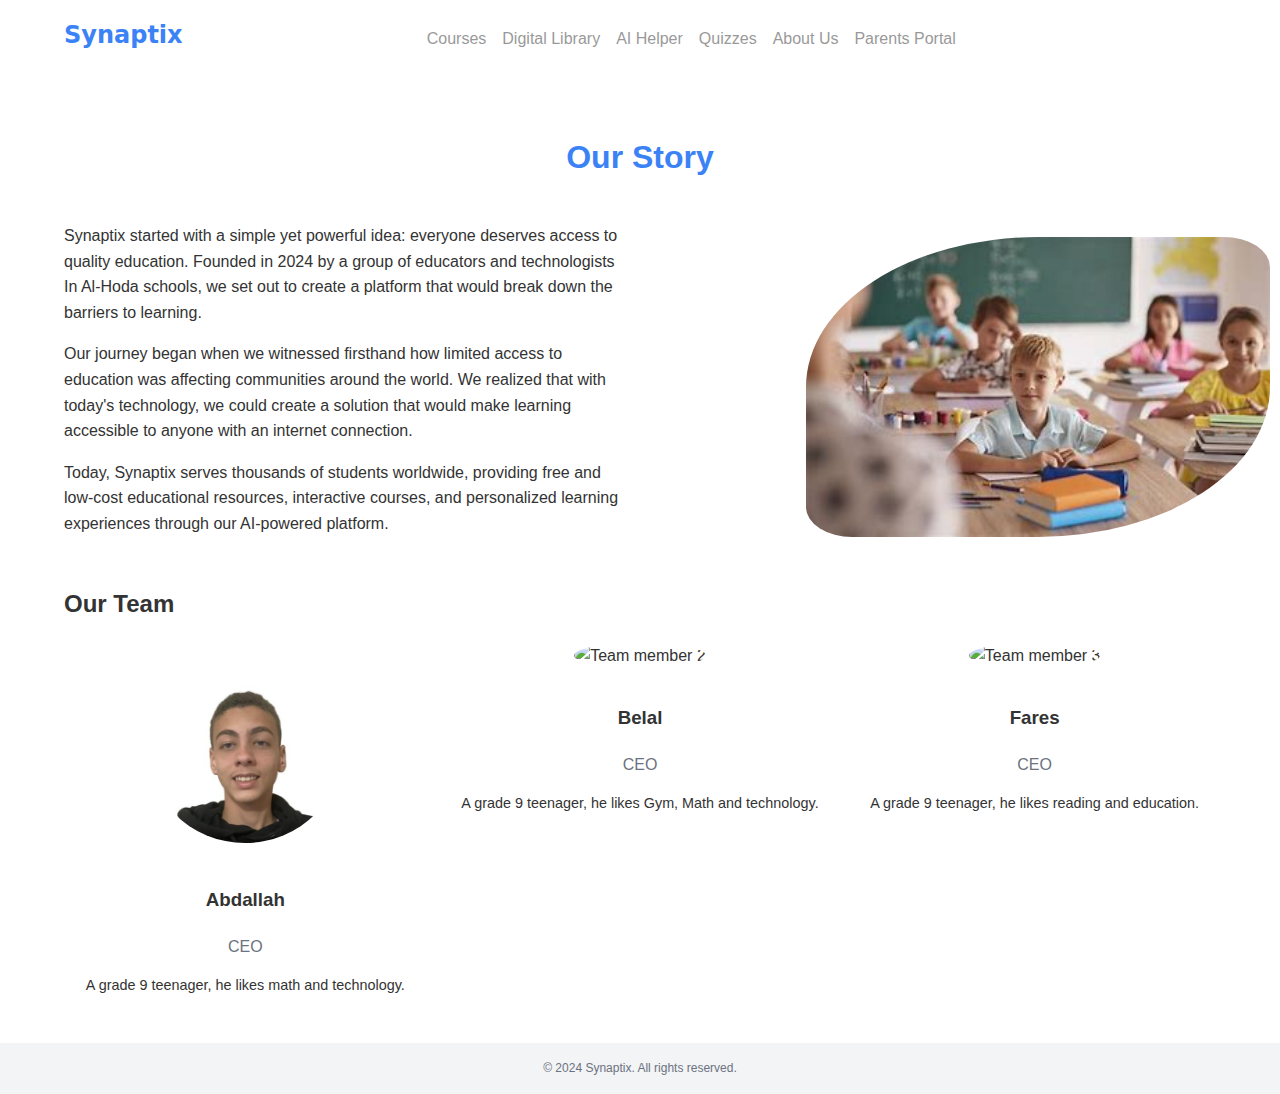
==== about.html @ d9b233f9 "Add files via upload" ====
<!DOCTYPE html>
<html lang="en">
<head>
    <meta charset="UTF-8">
    <meta name="viewport" content="width=device-width, initial-scale=1.0">
    <title>About Us - Synaptix</title>
    <link rel="stylesheet" href="styles.css">
</head>
<body>
    <header>
        <div class="container">
            <a href="index.html" class="logo">Synaptix</a>
            <nav>
                <ul>
                    <li><a href="courses.html">Courses</a></li>
                    <li><a href="library.html">Digital Library</a></li>
                    <li><a href="ai-helper.html">AI Helper</a></li>
                    <li><a href="quizzes.html">Quizzes</a></li>
                    <li><a href="about.html">About Us</a></li>
                    <li><a href="parents-portal.html">Parents Portal</a></li>
                </ul>
            </nav>
            <div class="auth-buttons">
                <span class="username-display" id="usernameDisplay"></span>
            </div>
        </div>
    </header>

    <main>
        <section class="about">
            <div class="container">
                <h1>Our Story</h1>
                <div class="about-content">
                    <div class="about-text">
                        <p>
                            Synaptix started with a simple yet powerful idea: everyone deserves access to quality education. Founded in
                            2024 by a group of educators and technologists In Al-Hoda schools, we set out to create a platform that would break down the
                            barriers to learning.
                        </p>
                        <p>
                            Our journey began when we witnessed firsthand how limited access to education was affecting communities
                            around the world. We realized that with today's technology, we could create a solution that would make
                            learning accessible to anyone with an internet connection.
                        </p>
                        <p>
                            Today, Synaptix serves thousands of students worldwide, providing free and low-cost educational resources,
                            interactive courses, and personalized learning experiences through our AI-powered platform.
                        </p>
                    </div>
                    <div class="about-image">
                        <img src="Oxford class 2.jpeg" alt="Our team">
                    </div>
                </div>

                <h2>Our Team</h2>
                <div class="team-grid">
                    <div class="team-member">
                        <img src="person 1.jpg" alt="Team member 1">
                        <h3>Abdallah</h3>
                        <p class="position">CEO</p>
                        <p class="description">A grade 9 teenager, he likes math and technology.</p>
                    </div>
                    <div class="team-member">
                        <img src="placeholder.svg?height=200&width=200" alt="Team member 2">
                        <h3>Belal</h3>
                        <p class="position">CEO</p>
                        <p class="description">A grade 9 teenager, he likes Gym, Math and technology.</p>
                    </div>
                    <div class="team-member">
                        <img src="placeholder.svg?height=200&width=200" alt="Team member 3">
                        <h3>Fares</h3>
                        <p class="position">CEO</p>
                        <p class="description">A grade 9 teenager, he likes reading and education.</p>
                    </div>
                </div>
            </div>
        </section>
    </main>

    <footer>
        <div class="container">
            <p>&copy; 2024 Synaptix. All rights reserved.</p>
        </div>
    </footer>

    <div id="authModal" class="modal">
        <div class="modal-content">
            <span class="close">&times;</span>
            <h2 id="authTitle"></h2>
            <form id="authForm">
                <label for="email">Email:</label>
                <input type="email" id="email" required>
                <label for="password">Password:</label>
                <input type="password" id="password" required>
                <button type="submit" id="authSubmit"></button>
            </form>
        </div>
    </div>

    <script src="script.js"></script>
</body>
</html>
---- styles.css ----
/* Global styles */
body {
    font-family: Arial, sans-serif;
    line-height: 1.6;
    color: #333;
    margin: 0;
    padding: 0;
}
.container {
    max-width: 1200px;
    margin: 0 auto;
    padding: 0 20px;
}

/* Header styles */
header {
    background-color: #fff;
    box-shadow: 0 2px 4px rgba(0,0,0,0.1);
    padding: 1rem 0;
}

header .container {
    display: flex;
    justify-content: space-between;
    align-items: center;
}

.logo {
    font-family:system-ui, -apple-system, BlinkMacSystemFont, 'Segoe UI', Roboto, Oxygen, Ubuntu, Cantarell, 'Open Sans', 'Helvetica Neue', sans-serif;
    font-size: 2rem;
    font-weight: bold;
    color: #3b82f6;
    text-decoration: none;
}

nav ul {
    display: flex;
    list-style-type: none;
    padding: 0;
    margin: 0;
}

nav ul li {
    margin-left: 1.5rem;
}

nav ul li a {
    text-decoration: none;
    color: #4b5563;
    transition: color 0.3s ease;
    position: relative;
}

nav ul li a::after {
    content: '';
    position: absolute;
    width: 0;
    height: 2px;
    bottom: -5px;
    left: 0;
    background-color: #3b82f6;
    transition: width 0.3s ease;
}

nav ul li a:hover::after {
    width: 100%;
}

nav ul li a:hover {
    color: #3b82f6;
}

.auth-buttons button {
    background-color: #3b82f6;
    color: #fff;
    border: none;
    padding: 0.5rem 1rem;
    border-radius: 0.25rem;
    cursor: pointer;
    transition: background-color 0.3s ease;
}

.auth-buttons button:hover {
    background-color: #2563eb;
}

/* Modal styles */
.modal {
    display: none;
    position: fixed;
    z-index: 1;
    left: 0;
    top: 0;
    width: 100%;
    height: 100%;
    background-color: rgba(0,0,0,0.4);
}

.modal-content {
    background-color: #fefefe;
    margin: 15% auto;
    padding: 20px;
    border: 1px solid #888;
    width: 80%;
    max-width: 500px;
    border-radius: 0.5rem;
}

.close {
    color: #aaa;
    float: right;
    font-size: 28px;
    font-weight: bold;
    cursor: pointer;
}

.close:hover,
.close:focus {
    color: #000;
    text-decoration: none;
    cursor: pointer;
}
/* Form styles */
form {
    display: flex;
    flex-direction: column;
}

form label {
    margin-top: 1rem;
}

form input {
    margin-top: 0.5rem;
    padding: 0.5rem;
    border: 1px solid #d1d5db;
    border-radius: 0.25rem;
}

form button {
    margin-top: 1rem;
    background-color: #3b82f6;
    color: #fff;
    border: none;
    padding: 0.5rem 1rem;
    border-radius: 0.25rem;
    cursor: pointer;
    transition: background-color 0.3s ease;
}

form button:hover {
    background-color: #2563eb;
}

/* Footer styles */
footer {
    background-color: #f3f4f6;
    padding: 2rem 0;
    text-align: center;
}

/* Responsive styles */
@media (max-width: 768px) {
    header .container {
        flex-direction: column;
        align-items: flex-start;
    }

    nav ul {
        margin-top: 1rem;
    }

    nav ul li {
        margin-left: 0;
        margin-right: 1rem;
    }

    .auth-buttons {
        margin-top: 1rem;
    }
}

/* Add these styles to the existing styles.css file */

/* Courses page styles */
.course-grid {
    display: grid;
    grid-template-columns: repeat(auto-fit, minmax(300px, 1fr));
    gap: 2rem;
}

.course-card {
    background-color: #ffffff;
    border-radius: 8px;
    padding: 1.5rem;
    box-shadow: 0 4px 6px rgba(0,0,0,0.1);
    transition: transform 0.3s ease-in-out;
}

.course-card:hover {
    transform: translateY(-5px);
}

.course-card h2 {
    color: #3b82f6;
    margin-bottom: 1rem;
}

.course-card p {
    margin-bottom: 1rem;
}

.course-link {
    display: inline-block;
    padding: 0.5rem 1rem;
    background-color: #3b82f6;
    color: #ffffff;
    text-decoration: none;
    border-radius: 4px;
    transition: background-color 0.3s ease-in-out;
}

.course-link:hover {
    background-color: #2563eb;
}

/* Library page styles */
.library-filters {
    display: flex;
    gap: 1rem;
    margin-bottom: 2rem;
}

.library-filters select {
    padding: 0.5rem;
    border-radius: 4px;
    border: 1px solid #d1d5db;
}

.book-grid {
    display: grid;
    grid-template-columns: repeat(auto-fit, minmax(250px, 1fr));
    gap: 2rem;
}

.book-card {
    background-color: #fff;
    border-radius: 8px;
    padding: 1.5rem;
    box-shadow: 0 4px 6px rgba(0,0,0,0.1);
}

.book-card button {
    margin-top: 1rem;
    padding: 0.5rem 1rem;
    background-color: #3b82f6;
    color: #fff;
    border: none;
    border-radius: 4px;
    cursor: pointer;
}

/* AI Helper page styles */
.ai-chat {
    max-width: 600px;
    margin: 0 auto;
    background-color: #fff;
    border-radius: 8px;
    box-shadow: 0 4px 6px rgba(0,0,0,0.1);
    overflow: hidden;
}

.chat-messages {
    height: 400px;
    overflow-y: auto;
    padding: 1rem;
}

.chat-message {
    margin-bottom: 1rem;
    padding: 0.5rem 1rem;
    border-radius: 8px;
}

.user-message {
    background-color: #e6f2ff;
    align-self: flex-end;
}

.ai-message {
    background-color: #f3f4f6;
}

.chat-input {
    display: flex;
    padding: 1rem;
    border-top: 1px solid #d1d5db;
}

.chat-input input {
    flex-grow: 1;
    padding: 0.5rem;
    border: 1px solid #d1d5db;
    border-radius: 4px 0 0 4px;
}

.chat-input button {
    padding: 0.5rem 1rem;
    background-color: #3b82f6;
    color: #fff;
    border: none;
    border-radius: 4px;
    cursor: pointer;
}

/* Quizzes page styles */
.quiz-params {
    display: flex;
    gap: 1rem;
    margin-bottom: 1rem;
}

.quiz-params select {
    padding: 0.5rem;
    border-radius: 4px;
    border: 1px solid #d1d5db;
}

#startQuizBtn, #submitAnswerBtn, #nextQuestionBtn {
    padding: 0.5rem 1rem;
    background-color: #3b82f6;
    color: #fff;
    border: none;
    border-radius: 4px;
    cursor: pointer;
}

#startQuizBtn:disabled {
    background-color: #9ca3af;
    cursor: not-allowed;
}

#answerOptions {
    display: grid;
    grid-template-columns: 1fr 1fr;
    gap: 1rem;
    margin-bottom: 1rem;
}

#answerOptions button {
    padding: 0.5rem;
    background-color: #f3f4f6;
    border: 1px solid #d1d5db;
    border-radius: 4px;
    cursor: pointer;
}

#answerOptions button.selected {
    background-color: #e6f2ff;
    border-color: #3b82f6;
}

#answerOptions button.correct {
    background-color: #dcfce7;
    border-color: #22c55e;
}

#answerOptions button.incorrect {
    background-color: #fee2e2;
    border-color: #ef4444;
}

#explanation {
    margin-top: 1rem;
    padding: 1rem;
    background-color: #f3f4f6;
    border-radius: 4px;
}

/* About page styles */
.about-content {
    display: flex;
    gap: 2rem;
    margin-bottom: 2rem;
}

.about-text {
    flex: 1;
}

.about-image {
    flex: 1;
}

.about-image img {
    max-width: 100%;
    
    border-radius: 50% 10% 50% 10%;
    margin-left: 150px;
    max-width: 100%;
    height: 300px;
    
    margin-top: 30px;
}

.team-grid {
    display: grid;
    grid-template-columns: repeat(auto-fit, minmax(250px, 1fr));
    gap: 2rem;
}

.team-member {
    text-align: center;
}

.team-member img {
    width: 200px;
    height: 200px;
    border-radius: 50%;
    object-fit: cover;
    margin-bottom: 1rem;
}

.team-member .position {
    color: #6b7280;
    margin-bottom: 0.5rem;
}

.team-member .description {
    font-size: 0.9rem;
}

/* Responsive styles */
@media (max-width: 768px) {
    .about-content {
        flex-direction: column;
    }

    .team-grid {
        grid-template-columns: 1fr;
    }
}

/* Add this to the existing styles.css file */

.clear-chat-btn {
    display: block;
    margin-top: 0.5rem;
    padding: 0.5rem 1rem;
    background-color: #f44336;
    color: white;
    border: none;
    border-radius: 4px;
    cursor: pointer;
    transition: background-color 0.3s ease;
}

.clear-chat-btn:hover {
    background-color: #d32f2f;
}
/* Add these styles to the existing styles.css file */

/* AI Helper page styles */
.ai-chat {
    max-width: 600px;
    margin: 0 auto;
    background-color: #fff;
    border-radius: 8px;
    box-shadow: 0 4px 6px rgba(0,0,0,0.1);
    overflow: hidden;
}

.chat-messages {
    height: 400px;
    overflow-y: auto;
    padding: 1rem;
}

.chat-message {
    margin-bottom: 1rem;
    padding: 0.5rem 1rem;
    border-radius: 8px;
    max-width: 80%;
    word-wrap: break-word;
}

.user-message {
    background-color: #e6f2ff;
    margin-left: auto;
}

.ai-message {
    background-color: #f3f4f6;
    margin-right: auto;
}




.button-container {
    display: flex;
    gap: 0.5px;
}

.button-container button {
    flex: 1;
    padding: 0.5rem 1rem;
    border: none;
    border-radius: 4px;
    cursor: pointer;
    transition: background-color 0.3s ease;
    font-weight: bold;
}

#sendButton {
    background-color: #3b82f6;
    color: #fff;
    border-radius: 4px;
}

#sendButton:hover {
    background-color: #2563eb;
}

#clearButton {
    background-color: #ef4444;
    color: #fff;
}

#clearButton:hover {
    background-color: #dc2626;
}

/* Responsive design for smaller screens */
@media (max-width: 640px) {
    .ai-chat {
        max-width: 100%;
        margin: 0 1rem;
    }

    .chat-messages {
        height: 300px;
    }

    .button-container {
        flex-direction: column;
        gap: 0.5rem;
    }

    .button-container button {
        width: 100%;
    }
}

/* Add these styles to the existing styles.css file */

.lesson-content {
    max-width: 800px;
    margin: 0 auto;
    padding: 2rem 0;
}

.presentation-container {
    margin-top: 2rem;
}

.presentation-placeholder {
    aspect-ratio: 16 / 9;
    background-color: #f3f4f6;
    display: flex;
    align-items: center;
    justify-content: center;
    font-size: 1.2rem;
    color: #6b7280;
}

.presentation-controls {
    display: flex;
    justify-content: space-between;
    margin-top: 1rem;
}

.presentation-controls button {
    padding: 0.5rem 1rem;
    background-color: #3b82f6;
    color: #ffffff;
    border: none;
    border-radius: 4px;
    cursor: pointer;
    transition: background-color 0.3s ease;
}

.presentation-controls button:hover {
    background-color: #2563eb;
}
:root {
    --primary-color: #3b82f6;
    --primary-dark: #2563eb;
    --text-color: #333333;
    --background-color: #f0f4f8;
    --card-background: #ffffff;
  }
  
  /* Global styles */
  body {
      font-family: Arial, sans-serif;
      line-height: 1.6;
      color: var(--text-color);
      margin: 0;
      padding: 0;
      background-color: var(--background-color);
  }
  
  .container {
      max-width: 1200px;
      margin: 0 auto;
      padding: 0 20px;
  }
  
  /* Header styles */
  header {
      background-color: #fff;
      box-shadow: 0 2px 4px rgba(0,0,0,0.1);
      padding: 1rem 0;
  }
  
  header .container {
      display: flex;
      justify-content: space-between;
      align-items: center;
  }
  
  .logo {
      font-size: 1.5rem;
      font-weight: bold;
      color: var(--primary-color);
      text-decoration: none;
  }
  
  nav ul {
      display: flex;
      list-style-type: none;
      padding: 0;
      margin: 0;
  }
  
  nav ul li {
      margin-left: 1.5rem;
  }
  
  nav ul li a {
      text-decoration: none;
      color: var(--text-color);
      transition: color 0.3s ease;
  }
  
  nav ul li a:hover {
      color: var(--primary-color);
  }
  
  .auth-buttons button {
      background-color: var(--primary-color);
      color: #fff;
      border: none;
      padding: 0.5rem 1rem;
      border-radius: 0.25rem;
      cursor: pointer;
      transition: background-color 0.3s ease;
  }
  
  .auth-buttons button:hover {
      background-color: var(--primary-dark);
  }
  
  /* Main content styles */
  main {
      padding: 3rem 0;
      background-color: #ffffff;
  }
  
  h1 {
      font-size: 2.5rem;
      margin-bottom: 2rem;
      color: var(--primary-color);
      text-align: center;
      font-weight: 700;
  }
  
  /* Courses page styles */
  .subject-grid {
      display: grid;
      grid-template-columns: repeat(auto-fit, minmax(300px, 1fr));
      gap: 2rem;
      padding: 2rem 0;
  }
  
  .subject-card {
      background-color: #ffffff;
      border-radius: 8px;
      padding: 2rem;
      box-shadow: 0 4px 6px rgba(0,0,0,0.1);
      text-align: center;
      transition: transform 0.2s ease;
  }
  
  .subject-card:hover {
      transform: translateY(-5px);
  }
  
  .subject-icon {
      font-size: 2.5rem;
      margin-bottom: 1rem;
      color: var(--primary-color);
  }
  
  .subject-card h2 {
    color: var(--primary-color);
    margin-bottom: 1.5rem;
    font-size: 1.8rem;
    border-bottom: 2px solid var(--primary-color);
    padding-bottom: 0.5rem;
  }
  
  .grade-list {
      margin-top: 1rem;
  }
  
  .grade-item {
      margin-bottom: 1rem;
  }
  
  .grade-item h3 {
    color: var(--text-color);
    font-size: 1.4rem;
    margin-bottom: 1rem;
    font-weight: 600;
  }
  
  .course-list {
      list-style: none;
      padding: 0;
  }
  
  .course-list li {
      margin-bottom: 0.75rem;
      display: flex;
      align-items: center;
      gap: 0.5rem;
  }
  
  .lesson-icon {
      font-size: 1.2rem;
      color: var(--primary-color);
  }
  
  .course-list a {
    color: var(--text-color);
    text-decoration: none;
    transition: color 0.3s ease;
    display: block;
    padding: 0.5rem;
    border-radius: 4px;
    background-color: rgba(59, 130, 246, 0.1);
  }
  
  .course-list a:hover {
    color: var(--primary-color);
    background-color: rgba(59, 130, 246, 0.2);
  }
  
  
  /* Footer styles */
  footer {
      background-color: #f3f4f6;
      padding: 1rem 0;
      text-align: center;
  }
  
  footer p {
      font-size: 0.75rem;
      color: #6b7280;
      margin: 0;
  }
  
  /* Modal styles */
  .modal {
      display: none;
      position: fixed;
      z-index: 1;
      left: 0;
      top: 0;
      width: 100%;
      height: 100%;
      background-color: rgba(0,0,0,0.4);
  }
  
  .modal-content {
      background-color: #fefefe;
      margin: 15% auto;
      padding: 20px;
      border: 1px solid #888;
      width: 80%;
      max-width: 500px;
      border-radius: 0.5rem;
  }
  
  .close {
      color: #aaa;
      float: right;
      font-size: 28px;
      font-weight: bold;
      cursor: pointer;
  }
  
  .close:hover,
  .close:focus {
      color: #000;
      text-decoration: none;
      cursor: pointer;
  }
  
  /* Form styles */
  form {
      display: flex;
      flex-direction: column;
  }
  
  form label {
      margin-top: 1rem;
  }
  
  form input {
      margin-top: 0.5rem;
      padding: 0.5rem;
      border: 1px solid #d1d5db;
      border-radius: 0.25rem;
  }
  
  form button {
      margin-top: 1rem;
      background-color: var(--primary-color);
      color: #fff;
      border: none;
      padding: 0.5rem 1rem;
      border-radius: 0.25rem;
      cursor: pointer;
      transition: background-color 0.3s ease;
  }
  
  form button:hover {
      background-color: var(--primary-dark);
  }
  
  /* Responsive styles */
  @media (max-width: 768px) {
      header .container {
          flex-direction: column;
          align-items: flex-start;
      }
  
      nav ul {
          margin-top: 1rem;
      }
  
      nav ul li {
          margin-left: 0;
          margin-right: 1rem;
      }
  
      .auth-buttons {
          margin-top: 1rem;
      }
  }
  
  .presentation-placeholder {
      aspect-ratio: 16 / 9;
      background-color: #ffffff;
      display: flex;
      align-items: center;
      justify-content: center;
      font-size: 1.2rem;
      color: #6b7280;
      border: 1px solid #e5e7eb;
      border-radius: 8px;
  }
  
  /* Presentation styles */
  .presentation-container {
      max-width: 800px;
      margin: 2rem auto;
      background: #ffffff;
      border-radius: 8px;
      box-shadow: 0 2px 4px rgba(0,0,0,0.1);
      padding: 1rem;
  }
  
  .presentation-controls {
      display: flex;
      justify-content: space-between;
      margin-top: 1rem;
  }
  :root {
    --primary-color: #3b82f6;
    --primary-dark: #2563eb;
    --text-color: #333333;
    --background-color: #f0f4f8;
    --card-background: #ffffff;
  }
  
  /* Global styles */
  body {
      font-family: Arial, sans-serif;
      line-height: 1.6;
      color: var(--text-color);
      margin: 0;
      padding: 0;
      background-color: var(--background-color);
  }
  
  .container {
      max-width: 1200px;
      margin: 0 auto;
      padding: 0 20px;
  }
  
  /* Header styles */
  header {
      background-color: #fff;
      box-shadow: 0 2px 4px rgba(0,0,0,0.1);
      padding: 1rem 0;
  }
  
  header .container {
      display: flex;
      justify-content: space-between;
      align-items: center;
  }
  
  .logo {
      font-size: 1.5rem;
      font-weight: bold;
      color: var(--primary-color);
      text-decoration: none;
  }
  
  nav ul {
      display: flex;
      list-style-type: none;
      padding: 0;
      margin: 0;
  }
  
  nav ul li {
      margin-left: 1.5rem;
  }
  
  nav ul li a {
      text-decoration: none;
      color: var(--text-color);
      transition: color 0.3s ease;
  }
  
  nav ul li a:hover {
      color: var(--primary-color);
  }
  
  .auth-buttons button {
      background-color: var(--primary-color);
      color: #fff;
      border: none;
      padding: 0.5rem 1rem;
      border-radius: 0.25rem;
      cursor: pointer;
      transition: background-color 0.3s ease;
  }
  
  .auth-buttons button:hover {
      background-color: var(--primary-dark);
  }
  
  /* Main content styles */
  main {
      padding: 3rem 0;
      background-color: #ffffff;
  }
  
  h1 {
      font-size: 2.5rem;
      margin-bottom: 2rem;
      color: var(--primary-color);
      text-align: center;
      font-weight: 700;
  }
  
  /* Courses page styles */
  .subject-grid {
      display: grid;
      grid-template-columns: repeat(auto-fit, minmax(300px, 1fr));
      gap: 2rem;
      padding: 2rem 0;
  }
  
  .subject-card {
      background-color: #ffffff;
      border-radius: 8px;
      padding: 2rem;
      box-shadow: 0 4px 6px rgba(0,0,0,0.1);
      text-align: center;
      transition: transform 0.2s ease;
  }
  
  .subject-card:hover {
      transform: translateY(-5px);
  }
  
  .subject-icon {
      font-size: 2rem; /* Updated font size */
      margin-bottom: 0.5rem; /* Updated margin */
      color: var(--primary-color);
  }
  
  .subject-card h2 {
    color: var(--primary-color);
    margin-bottom: 1.5rem;
    font-size: 1.8rem;
    border-bottom: 2px solid var(--primary-color);
    padding-bottom: 0.5rem;
  }
  
  .grade-list {
      margin-top: 1rem;
  }
  
  .grade-item {
      margin-bottom: 1rem;
  }
  
  .grade-item h3 {
    color: var(--text-color);
    font-size: 1.4rem;
    margin-bottom: 1rem;
    font-weight: 600;
  }
  
  .course-list {
      list-style: none;
      padding: 0;
  }
  
  .course-list li {
      margin-bottom: 0.75rem;
      display: flex;
      align-items: center;
      gap: 0.5rem;
  }
  
  .lesson-icon {
      font-size: 1.2rem;
      color: var(--primary-color);
  }
  
  .course-list a {
    color: var(--text-color);
    text-decoration: none;
    transition: color 0.3s ease;
    display: block;
    padding: 0.5rem;
    border-radius: 4px;
    background-color: rgba(59, 130, 246, 0.1);
  }
  
  .course-list a:hover {
    color: var(--primary-color);
    background-color: rgba(59, 130, 246, 0.2);
  }
  
  
  /* Footer styles */
  footer {
      background-color: #f3f4f6;
      padding: 1rem 0;
      text-align: center;
  }
  
  footer p {
      font-size: 0.75rem;
      color: #6b7280;
      margin: 0;
  }
  
  /* Modal styles */
  .modal {
      display: none;
      position: fixed;
      z-index: 1;
      left: 0;
      top: 0;
      width: 100%;
      height: 100%;
      background-color: rgba(0,0,0,0.4);
  }
  
  .modal-content {
      background-color: #fefefe;
      margin: 15% auto;
      padding: 20px;
      border: 1px solid #888;
      width: 80%;
      max-width: 500px;
      border-radius: 0.5rem;
  }
  
  .close {
      color: #aaa;
      float: right;
      font-size: 28px;
      font-weight: bold;
      cursor: pointer;
  }
  
  .close:hover,
  .close:focus {
      color: #000;
      text-decoration: none;
      cursor: pointer;
  }
  
  /* Form styles */
  form {
      display: flex;
      flex-direction: column;
  }
  
  form label {
      margin-top: 1rem;
  }
  
  form input {
      margin-top: 0.5rem;
      padding: 0.5rem;
      border: 1px solid #d1d5db;
      border-radius: 0.25rem;
  }
  
  form button {
      margin-top: 1rem;
      background-color: var(--primary-color);
      color: #fff;
      border: none;
      padding: 0.5rem 1rem;
      border-radius: 0.25rem;
      cursor: pointer;
      transition: background-color 0.3s ease;
  }
  
  form button:hover {
      background-color: var(--primary-dark);
  }
  
  /* Responsive styles */
  @media (max-width: 768px) {
      header .container {
          flex-direction: column;
          align-items: center;
      }
  
      nav ul {
          flex-direction: row; /* Updated flex-direction */
          justify-content: center; /* Updated justify-content */
          flex-wrap: wrap; /* Updated flex-wrap */
          margin-top: 1rem;
      }
  
      nav ul li {
          margin: 0.5rem; /* Updated margin */
      }
      .container {
          padding: 0 15px;
      }
  
      .subject-grid {
          grid-template-columns: 1fr;
      }
  
      .grade-list {
          display: flex;
          flex-wrap: wrap;
          justify-content: center;
          gap: 1rem;
      }
  
      .grade-item {
          width: 100%;
      }
  }
  
  .presentation-placeholder {
      aspect-ratio: 16 / 9;
      background-color: #ffffff;
      display: flex;
      align-items: center;
      justify-content: center;
      font-size: 1.2rem;
      color: #6b7280;
      border: 1px solid #e5e7eb;
      border-radius: 8px;
  }
  
  /* Presentation styles */
  .presentation-container {
      max-width: 800px;
      margin: 2rem auto;
      background: #ffffff;
      border-radius: 8px;
      box-shadow: 0 2px 4px rgba(0,0,0,0.1);
      padding: 1rem;
  }
  
  .presentation-controls {
      display: flex;
      justify-content: space-between;
      margin-top: 1rem;
  }
  
  /* Grade buttons styles */
  .grade-buttons {
      display: flex;
      flex-wrap: wrap;
      justify-content: center;
      gap: 1rem;
      margin-bottom: 2rem;
  }
  
  .grade-button, .subject-button { /* Updated selector */
      padding: 1rem 2rem; /* Updated padding */
      font-size: 1.2rem; /* Updated font size */
      margin: 0.5rem; /* Updated margin */
      width: calc(33.33% - 1rem); /* Updated width */
      text-align: center; /* Updated text-align */
      background-color: var(--primary-color);
      color: white;
      border: none;
      border-radius: 0.25rem;
      cursor: pointer;
      transition: background-color 0.3s ease;
  }
  
  .grade-button:hover, .subject-button:hover { /* Updated selector */
      background-color: var(--primary-dark);
  }
  
  /* Subject buttons styles */
  .subject-buttons {
      display: none;
      flex-wrap: wrap;
      justify-content: center;
      gap: 1rem;
      margin-bottom: 2rem;
  }
  
  
  /* Units list styles */
  .units-list {
      display: none;
      margin-top: 2rem;
  }
  
  .units-list h3 {
      margin-bottom: 1rem;
  }
  
  .units-list ul {
      list-style-type: none;
      padding: 0;
  }
  
  .units-list li {
      margin-bottom: 0.5rem;
  }
  
  /* Parents portal styles */
  .parents-portal {
      background-color: #f0f4f8;
      padding: 2rem;
      margin-top: 2rem;
      border-radius: 0.5rem;
  }
  
  .parents-portal h2 {
      color: var(--primary-color);
      margin-bottom: 1rem;
  }
  
  .parents-portal ul {
      list-style-type: none;
      padding: 0;
  }
  
  .parents-portal li {
      margin-bottom: 0.5rem;
  }
  
  .decision-game {
      margin-top: 1rem;
      padding: 1rem;
      background-color: #ffffff;
      border-radius: 0.5rem;
      box-shadow: 0 2px 4px rgba(0,0,0,0.1);
  }
  
  .decision-game h3 {
      color: var(--primary-color);
      margin-bottom: 0.5rem;
  }
  
  .decision-game button {
      margin-top: 0.5rem;
      margin-right: 0.5rem;
  }
  
  .welcome-popup {
    position: fixed;
    top: 50%;
    left: 50%;
    transform: translate(-50%, -50%);
    background: white;
    padding: 2rem;
    border-radius: 1rem;
    box-shadow: 0 0 20px rgba(0,0,0,0.2);
    z-index: 1000;
    text-align: center;
    opacity: 0;
    animation: popIn 0.5s ease forwards;
}

.welcome-popup.fade-out {
    animation: moveDown 1s ease forwards;
}

.welcome-character {
    position: fixed;
    bottom: -100%;
    left: 50%;
    transform: translateX(-50%);
    width: 200px;
    height: 200px;
    z-index: 999;
    animation: characterPopUp 0.5s ease 0.3s forwards;
}

.welcome-character.fade-out {
    animation: characterFadeOut 1s ease forwards;
}

.welcome-popup input {
    margin: 1rem 0;
    padding: 0.5rem;
    border: 2px solid var(--primary-color);
    border-radius: 0.5rem;
    width: 200px;
    font-size: 1rem;
}

.welcome-popup button {
    background: var(--primary-color);
    color: white;
    border: none;
    padding: 0.5rem 1rem;
    border-radius: 0.5rem;
    cursor: pointer;
    font-size: 1rem;
    transition: background 0.3s ease;
}

.welcome-popup button:hover {
    background: var(--primary-dark);
}

.username-display {
    font-weight: bold;
    color: var(--primary-color);
    font-size: 1rem;
}

@keyframes popIn {
    0% {
        opacity: 0;
        transform: translate(-50%, -60%);
    }
    100% {
        opacity: 1;
        transform: translate(-50%, -50%);
    }
}

@keyframes moveDown {
    0% {
        opacity: 1;
        transform: translate(-50%, -50%);
    }
    100% {
        opacity: 0;
        transform: translate(-50%, 100%);
    }
}

@keyframes characterPopUp {
    0% {
        bottom: -100%;
    }
    100% {
        bottom: 20%;
    }
}

@keyframes characterFadeOut {
    0% {
        bottom: 20%;
        opacity: 1;
    }
    100% {
        bottom: -100%;
        opacity: 0;
    }
}

:root {
  --primary-color: #3b82f6;
  --primary-dark: #2563eb;
  --text-color: #333333;
  --background-color: #f0f4f8;
  --card-background: #ffffff;
}

/* Global styles */
body {
    font-family: Arial, sans-serif;
    line-height: 1.6;
    color: var(--text-color);
    margin: 0;
    padding: 0;
    background-color: var(--background-color);
}

.container {
    max-width: 1200px;
    margin: 0 auto;
    padding: 0 20px;
}

/* Header styles */
header {
    background-color: #fff;
    box-shadow: 0 2px 4px rgba(0,0,0,0.1);
    padding: 1rem 0;
}

header .container {
    display: flex;
    justify-content: space-between;
    align-items: center;
}

.logo {
    font-size: 1.5rem;
    font-weight: bold;
    color: var(--primary-color);
    text-decoration: none;
}

nav ul {
    display: flex;
    list-style-type: none;
    padding: 0;
    margin: 0;
}

nav ul li {
    margin-left: 1.5rem;
}

nav ul li a {
    text-decoration: none;
    color: var(--text-color);
    transition: color 0.3s ease;
}

nav ul li a:hover {
    color: var(--primary-color);
}

.auth-buttons button {
    background-color: var(--primary-color);
    color: #fff;
    border: none;
    padding: 0.5rem 1rem;
    border-radius: 0.25rem;
    cursor: pointer;
    transition: background-color 0.3s ease;
}

.auth-buttons button:hover {
    background-color: var(--primary-dark);
}

/* Main content styles */
main {
    padding: 3rem 0;
    background-color: #ffffff;
}

h1 {
    font-size: 2.5rem;
    margin-bottom: 2rem;
    color: var(--primary-color);
    text-align: center;
    font-weight: 700;
}

/* Courses page styles */
.subject-grid {
    display: grid;
    grid-template-columns: repeat(auto-fit, minmax(300px, 1fr));
    gap: 2rem;
    padding: 2rem 0;
}

.subject-card {
    background-color: #ffffff;
    border-radius: 8px;
    padding: 2rem;
    box-shadow: 0 4px 6px rgba(0,0,0,0.1);
    text-align: center;
    transition: transform 0.2s ease;
}

.subject-card:hover {
    transform: translateY(-5px);
}

.subject-icon {
    font-size: 2rem; /* Updated font size */
    margin-bottom: 0.5rem; /* Updated margin */
    color: var(--primary-color);
}

.subject-card h2 {
  color: var(--primary-color);
  margin-bottom: 1.5rem;
  font-size: 1.8rem;
  border-bottom: 2px solid var(--primary-color);
  padding-bottom: 0.5rem;
}

.grade-list {
    margin-top: 1rem;
}

.grade-item {
    margin-bottom: 1rem;
}

.grade-item h3 {
  color: var(--text-color);
  font-size: 1.4rem;
  margin-bottom: 1rem;
  font-weight: 600;
}

.course-list {
    list-style: none;
    padding: 0;
}

.course-list li {
    margin-bottom: 0.75rem;
    display: flex;
    align-items: center;
    gap: 0.5rem;
}

.lesson-icon {
    font-size: 1.2rem;
    color: var(--primary-color);
}

.course-list a {
  color: var(--text-color);
  text-decoration: none;
  transition: color 0.3s ease;
  display: block;
  padding: 0.5rem;
  border-radius: 4px;
  background-color: rgba(59, 130, 246, 0.1);
}

.course-list a:hover {
  color: var(--primary-color);
  background-color: rgba(59, 130, 246, 0.2);
}


/* Footer styles */
footer {
    background-color: #f3f4f6;
    padding: 1rem 0;
    text-align: center;
}

footer p {
    font-size: 0.75rem;
    color: #6b7280;
    margin: 0;
}

/* Modal styles */
.modal {
    display: none;
    position: fixed;
    z-index: 1;
    left: 0;
    top: 0;
    width: 100%;
    height: 100%;
    background-color: rgba(0,0,0,0.4);
}

.modal-content {
    background-color: #fefefe;
    margin: 15% auto;
    padding: 20px;
    border: 1px solid #888;
    width: 80%;
    max-width: 500px;
    border-radius: 0.5rem;
}

.close {
    color: #aaa;
    float: right;
    font-size: 28px;
    font-weight: bold;
    cursor: pointer;
}

.close:hover,
.close:focus {
    color: #000;
    text-decoration: none;
    cursor: pointer;
}

/* Form styles */
form {
    display: flex;
    flex-direction: column;
}

form label {
    margin-top: 1rem;
}

form input {
    margin-top: 0.5rem;
    padding: 0.5rem;
    border: 1px solid #d1d5db;
    border-radius: 0.25rem;
}

form button {
    margin-top: 1rem;
    background-color: var(--primary-color);
    color: #fff;
    border: none;
    padding: 0.5rem 1rem;
    border-radius: 0.25rem;
    cursor: pointer;
    transition: background-color 0.3s ease;
}

form button:hover {
    background-color: var(--primary-dark);
}

/* Responsive styles */
@media (max-width: 768px) {
    header .container {
        flex-direction: column;
        align-items: center;
    }

    nav ul {
        flex-direction: row; /* Updated flex-direction */
        justify-content: center; /* Updated justify-content */
        flex-wrap: wrap; /* Updated flex-wrap */
        margin-top: 1rem;
    }

    nav ul li {
        margin: 0.5rem; /* Updated margin */
    }
    .container {
        padding: 0 15px;
    }

    .subject-grid {
        grid-template-columns: 1fr;
    }

    .grade-list {
        display: flex;
        flex-wrap: wrap;
        justify-content: center;
        gap: 1rem;
    }

    .grade-item {
        width: 100%;
    }
}

.presentation-placeholder {
    aspect-ratio: 16 / 9;
    background-color: #ffffff;
    display: flex;
    align-items: center;
    justify-content: center;
    font-size: 1.2rem;
    color: #6b7280;
    border: 1px solid #e5e7eb;
    border-radius: 8px;
}

/* Presentation styles */
.presentation-container {
    max-width: 800px;
    margin: 2rem auto;
    background: #ffffff;
    border-radius: 8px;
    box-shadow: 0 2px 4px rgba(0,0,0,0.1);
    padding: 1rem;
}

.presentation-controls {
    display: flex;
    justify-content: space-between;
    margin-top: 1rem;
}

/* Grade buttons styles */
.grade-buttons {
    display: flex;
    flex-wrap: wrap;
    justify-content: center;
    gap: 1rem;
    margin-bottom: 2rem;
}

.grade-button, .subject-button { /* Updated selector */
    padding: 1rem 2rem; /* Updated padding */
    font-size: 1.2rem; /* Updated font size */
    margin: 0.5rem; /* Updated margin */
    width: calc(33.33% - 1rem); /* Updated width */
    text-align: center; /* Updated text-align */
    background-color: var(--primary-color);
    color: white;
    border: none;
    border-radius: 0.25rem;
    cursor: pointer;
    transition: background-color 0.3s ease;
}

.grade-button:hover, .subject-button:hover { /* Updated selector */
    background-color: var(--primary-dark);
}

/* Subject buttons styles */
.subject-buttons {
    display: none;
    flex-wrap: wrap;
    justify-content: center;
    gap: 1rem;
    margin-bottom: 2rem;
}


/* Units list styles */
.units-list {
    display: none;
    margin-top: 2rem;
}

.units-list h3 {
    margin-bottom: 1rem;
}

.units-list ul {
    list-style-type: none;
    padding: 0;
}

.units-list li {
    margin-bottom: 0.5rem;
}

/* Parents portal styles */
.parents-portal {
    background-color: #f0f4f8;
    padding: 2rem;
    margin-top: 2rem;
    border-radius: 0.5rem;
}

.parents-portal h2 {
    color: var(--primary-color);
    margin-bottom: 1rem;
}

.parents-portal ul {
    list-style-type: none;
    padding: 0;
}

.parents-portal li {
    margin-bottom: 0.5rem;
}

.decision-game {
    margin-top: 1rem;
    padding: 1rem;
    background-color: #ffffff;
    border-radius: 0.5rem;
    box-shadow: 0 2px 4px rgba(0,0,0,0.1);
}

.decision-game h3 {
    color: var(--primary-color);
    margin-bottom: 0.5rem;
}

.decision-game button {
    margin-top: 0.5rem;
    margin-right: 0.5rem;
}

.welcome-popup {
    position: fixed;
    top: 50%;
    left: 50%;
    transform: translate(-50%, -50%);
    background: white;
    padding: 2rem;
    border-radius: 1rem;
    box-shadow: 0 0 20px rgba(0,0,0,0.2);
    z-index: 1000;
    text-align: center;
    opacity: 0;
    animation: popIn 0.5s ease forwards;
}

.welcome-popup.fade-out {
    animation: moveDown 1s ease forwards;
}

.welcome-character {
    position:fixed;
    bottom: -100%;
    left: 50%;
    transform: translateX(100%);
    width: 200px;
    height: 200px;
    z-index: 10000;
    animation: characterPopUp 0.5s ease 0.3s forwards;
}

.welcome-character.fade-out {
    animation: characterFadeOut 1s ease forwards;
}

.welcome-popup input {
    margin: 1rem 0;
    padding: 0.5rem;
    border: 2px solid var(--primary-color);
    border-radius: 0.5rem;
    width: 200px;
    font-size: 1rem;
}

.welcome-popup button {
    background: var(--primary-color);
    color: white;
    border: none;
    padding: 0.5rem 1rem;
    border-radius: 0.5rem;
    cursor: pointer;
    font-size: 1rem;
    transition: background 0.3s ease;
}

.welcome-popup button:hover {
    background: var(--primary-dark);
}

.username-display {
    font-weight: bold;
    color: var(--primary-color);
    font-size: 1rem;
}

@keyframes popIn {
    0% {
        opacity: 0;
        transform: translate(-50%, -60%);
    }
    100% {
        opacity: 1;
        transform: translate(-50%, -50%);
    }
}

@keyframes moveDown {
    0% {
        opacity: 1;
        transform: translate(-50%, -50%);
    }
    100% {
        opacity: 0;
        transform: translate(-50%, 100%);
    }
}

@keyframes characterPopUp {
    0% {
        bottom: -100%;
    }
    100% {
        bottom: 20%;
    }
}

@keyframes characterFadeOut {
    0% {
        bottom: 20%;
        opacity: 1;
    }
    100% {
        bottom: -100%;
        opacity: 0;
    }
}

:root {
  --primary-color: #3b82f6;
  --primary-dark: #2563eb;
  --text-color: #333333;
  --background-color: #f0f4f8;
  --card-background: #ffffff;
}

/* Global styles */
body {
    font-family: Arial, sans-serif;
    line-height: 1.6;
    color: var(--text-color);
    margin: 0;
    padding: 0;
    background-color: var(--background-color);
}

.container {
    max-width: 1200px;
    margin: 0 auto;
    padding: 0 20px;
}

/* Header styles */
header {
    background-color: #fff;
    box-shadow: 0 2px 4px rgba(0,0,0,0.1);
    padding: 1rem 0;
}

header .container {
    display: flex;
    justify-content: space-between;
    align-items: center;
}

.logo {
    font-size: 1.5rem;
    font-weight: bold;
    color: var(--primary-color);
    text-decoration: none;
}

nav ul {
    display: flex;
    list-style-type: none;
    padding: 0;
    margin: 0;
}

nav ul li {
    margin-left: 1.5rem;
}

nav ul li a {
    text-decoration: none;
    color: var(--text-color);
    transition: color 0.3s ease;
}

nav ul li a:hover {
    color: var(--primary-color);
}


/* Main content styles */
main {
    padding: 3rem 0;
    background-color: #ffffff;
}

h1 {
    font-size: 2.5rem;
    margin-bottom: 2rem;
    color: var(--primary-color);
    text-align: center;
    font-weight: 700;
}

/* Courses page styles */
.subject-grid {
    display: grid;
    grid-template-columns: repeat(auto-fit, minmax(300px, 1fr));
    gap: 2rem;
    padding: 2rem 0;
}

.subject-card {
    background-color: #ffffff;
    border-radius: 8px;
    padding: 2rem;
    box-shadow: 0 4px 6px rgba(0,0,0,0.1);
    text-align: center;
    transition: transform 0.2s ease;
}

.subject-card:hover {
    transform: translateY(-5px);
}

.subject-icon {
    font-size: 2rem; /* Updated font size */
    margin-bottom: 0.5rem; /* Updated margin */
    color: var(--primary-color);
}

.subject-card h2 {
  color: var(--primary-color);
  margin-bottom: 1.5rem;
  font-size: 1.8rem;
  border-bottom: 2px solid var(--primary-color);
  padding-bottom: 0.5rem;
}

.grade-list {
    margin-top: 1rem;
}

.grade-item {
    margin-bottom: 1rem;
}

.grade-item h3 {
  color: var(--text-color);
  font-size: 1.4rem;
  margin-bottom: 1rem;
  font-weight: 600;
}

.course-list {
    list-style: none;
    padding: 0;
}

.course-list li {
    margin-bottom: 0.75rem;
    display: flex;
    align-items: center;
    gap: 0.5rem;
}

.lesson-icon {
    font-size: 1.2rem;
    color: var(--primary-color);
}

.course-list a {
  color: var(--text-color);
  text-decoration: none;
  transition: color 0.3s ease;
  display: block;
  padding: 0.5rem;
  border-radius: 4px;
  background-color: rgba(59, 130, 246, 0.1);
}

.course-list a:hover {
  color: var(--primary-color);
  background-color: rgba(59, 130, 246, 0.2);
}


/* Footer styles */
footer {
    background-color: #f3f4f6;
    padding: 1rem 0;
    text-align: center;
}

footer p {
    font-size: 0.75rem;
    color: #6b7280;
    margin: 0;
}

/* Modal styles */
.modal {
    display: none;
    position: fixed;
    z-index: 1;
    left: 0;
    top: 0;
    width: 100%;
    height: 100%;
    background-color: rgba(0,0,0,0.4);
}

.modal-content {
    background-color: #fefefe;
    margin: 15% auto;
    padding: 20px;
    border: 1px solid #888;
    width: 80%;
    max-width: 500px;
    border-radius: 0.5rem;
}

.close {
    color: #aaa;
    float: right;
    font-size: 28px;
    font-weight: bold;
    cursor: pointer;
}

.close:hover,
.close:focus {
    color: #000;
    text-decoration: none;
    cursor: pointer;
}

/* Form styles */
form {
    display: flex;
    flex-direction: column;
}

form label {
    margin-top: 1rem;
}

form input {
    margin-top: 0.5rem;
    padding: 0.5rem;
    border: 1px solid #d1d5db;
    border-radius: 0.25rem;
}

form button {
    margin-top: 1rem;
    background-color: var(--primary-color);
    color: #fff;
    border: none;
    padding: 0.5rem 1rem;
    border-radius: 0.25rem;
    cursor: pointer;
    transition: background-color 0.3s ease;
}

form button:hover {
    background-color: var(--primary-dark);
}

/* Responsive styles */
@media (max-width: 768px) {
    header .container {
        flex-direction: column;
        align-items: center;
    }

    nav ul {
        flex-direction: row; /* Updated flex-direction */
        justify-content: center; /* Updated justify-content */
        flex-wrap: wrap; /* Updated flex-wrap */
        margin-top: 1rem;
    }

    nav ul li {
        margin: 0.5rem; /* Updated margin */
    }
    .container {
        padding: 0 15px;
    }

    .subject-grid {
        grid-template-columns: 1fr;
    }

    .grade-list {
        display: flex;
        flex-wrap: wrap;
        justify-content: center;
        gap: 1rem;
    }

    .grade-item {
        width: 100%;
    }
}

.presentation-placeholder {
    aspect-ratio: 16 / 9;
    background-color: #ffffff;
    display: flex;
    align-items: center;
    justify-content: center;
    font-size: 1.2rem;
    color: #6b7280;
    border: 1px solid #e5e7eb;
    border-radius: 8px;
}

/* Presentation styles */
.presentation-container {
    max-width: 800px;
    margin: 2rem auto;
    background: #ffffff;
    border-radius: 8px;
    box-shadow: 0 2px 4px rgba(0,0,0,0.1);
    padding: 1rem;
}

.presentation-controls {
    display: flex;
    justify-content: space-between;
    margin-top: 1rem;
}

/* Grade buttons styles */
.grade-buttons {
    display: flex;
    flex-wrap: wrap;
    justify-content: center;
    gap: 1rem;
    margin-bottom: 2rem;
}

.grade-button, .subject-button { /* Updated selector */
    padding: 1rem 2rem; /* Updated padding */
    font-size: 1.2rem; /* Updated font size */
    margin: 0.5rem; /* Updated margin */
    width: calc(33.33% - 1rem); /* Updated width */
    text-align: center; /* Updated text-align */
    background-color: var(--primary-color);
    color: white;
    border: none;
    border-radius: 0.25rem;
    cursor: pointer;
    transition: background-color 0.3s ease;
}

.grade-button:hover, .subject-button:hover { /* Updated selector */
    background-color: var(--primary-dark);
}

/* Subject buttons styles */
.subject-buttons {
    display: none;
    flex-wrap: wrap;
    justify-content: center;
    gap: 1rem;
    margin-bottom: 2rem;
}


/* Units list styles */
.units-list {
    display: none;
    margin-top: 2rem;
}

.units-list h3 {
    margin-bottom: 1rem;
}

.units-list ul {
    list-style-type: none;
    padding: 0;
}

.units-list li {
    margin-bottom: 0.5rem;
}

.parents-portal {
    background-color: #f0f4f8;
    padding: 2rem;
    margin-top: 2rem;
    border-radius: 0.5rem;
}

.parents-portal h2 {
    color: var(--primary-color);
    margin-bottom: 1rem;
}

.parents-portal ul {
    list-style-type: none;
    padding: 0;
}

.parents-portal li {
    margin-bottom: 0.5rem;
}

.decision-game {
    margin-top: 2rem;
    padding: 1rem;
    background-color: #ffffff;
    border-radius: 0.5rem;
    box-shadow: 0 2px 4px rgba(0,0,0,0.1);
}

.decision-game h3 {
    color: var(--primary-color);
    margin-bottom: 0.5rem;
}

.decision-game button {
    margin-top: 0.5rem;
    margin-right: 0.5rem;
    padding: 0.5rem 1rem;
    background-color: var(--primary-color);
    color: #ffffff;
    border: none;
    border-radius: 0.25rem;
    cursor: pointer;
    transition: background-color 0.3s ease;
}

.decision-game button:hover {
    background-color: var(--primary-dark);
}

#decisionFeedback {
    margin-top: 1rem;
    font-weight: bold;
}

html {
    font-size: 16px;
  }
  
  @media (max-width: 768px) {
    html {
      font-size: 14px;
    }
  }
  
  @media (max-width: 480px) {
    html {
      font-size: 12px;
    }
  }
  
  .welcome-popup {
      position: fixed;
      top: 50%;
      left: 50%;
      transform: translate(-50%, -50%);
      background: white;
      padding: 1.5rem;
      border-radius: 1rem;
      box-shadow: 0 0 20px rgba(0,0,0,0.2);
      z-index: 1000;
      text-align: center;
      opacity: 0;
      animation: popIn 0.5s ease forwards;
      width: 90%;
      max-width: 400px;
  }
  
  .welcome-popup.fade-out {
      animation: moveDown 1s ease forwards;
  }
  
  .welcome-character {
      position: fixed;
      bottom: -100%;
      left: 50%;
      transform: translateX(-50%);
      width: 150px;
      height: auto;
      z-index: 999;
      animation: characterPopUp 0.5s ease 0.3s forwards;
  }
  
  .welcome-character.fade-out {
      animation: characterFadeOut 1s ease forwards;
  }
  
  .chat-bubble {
      position: fixed;
      bottom: calc(20% + 160px);
      left: 50%;
      transform: translateX(-50%);
      background-color: white;
      border: 2px solid var(--primary-color);
      border-radius: 20px;
      padding: 10px 15px;
      max-width: 200px;
      opacity: 0;
      z-index: 1000;
      animation: bubblePopUp 0.5s ease 0.8s forwards;
  }
  
  .chat-bubble::after {
      content: '';
      position: absolute;
      bottom: -10px;
      left: 50%;
      transform: translateX(-50%);
      border-width: 10px 10px 0;
      border-style: solid;
      border-color: white transparent transparent transparent;
  }
  
  #chatText {
      margin: 0;
      white-space: nowrap;
      overflow: hidden;
      border-right: 2px solid var(--primary-color);
      animation: typing 2s steps(14) 1s forwards, blink-caret 0.75s step-end infinite;
      width: 0;
  }
  
  .welcome-popup input {
      margin: 1rem 0;
      padding: 0.5rem;
      border: 2px solid var(--primary-color);
      border-radius: 0.5rem;
      width: 100%;
      max-width: 300px;
      font-size: 1rem;
  }
  
  .welcome-popup button {
      background: var(--primary-color);
      color: white;
      border: none;
      padding: 0.5rem 1rem;
      border-radius: 0.5rem;
      cursor: pointer;
      font-size: 1rem;
      transition: background 0.3s ease;
      width: 100%;
      max-width: 300px;
  }
  
  .welcome-popup button:hover {
      background: var(--primary-dark);
  }
  
  .username-display {
      font-weight: bold;
      color: var(--primary-color);
      font-size: 1rem;
  }
  
  @keyframes popIn {
      0% {
          opacity: 0;
          transform: translate(-50%, -60%);
      }
      100% {
          opacity: 1;
          transform: translate(-50%, -50%);
      }
  }
  
  @keyframes moveDown {
      0% {
          opacity: 1;
          transform: translate(-50%, -50%);
      }
      100% {
          opacity: 0;
          transform: translate(-50%, 100%);
      }
  }
  
  @keyframes characterPopUp {
      0% {
          bottom: -100%;
      }
      100% {
          bottom: 20%;
      }
  }
  
  @keyframes characterFadeOut {
      0% {
          bottom: 20%;
          opacity: 1;
      }
      100% {
          bottom: -100%;
          opacity: 0;
      }
  }
  
  @keyframes bubblePopUp {
      0% {
          opacity: 0;
          transform: translate(-50%, 20px);
      }
      100% {
          opacity: 1;
          transform: translate(-50%, 0);
      }
  }
  
  @keyframes typing {
      from { width: 0 }
      to { width: 100% }
  }
  
  @keyframes blink-caret {
      from, to { border-color: transparent }
      50% { border-color: var(--primary-color) }
  }
  
  :root {
    --primary-color: #3b82f6;
    --primary-dark: #2563eb;
    --text-color: #333333;
    --background-color: #f0f4f8;
    --card-background: #ffffff;
  }
  
  /* Global styles */
  body {
      font-family: Arial, sans-serif;
      line-height: 1.6;
      color: var(--text-color);
      margin: 0;
      padding: 0;
      background-color: var(--background-color);
  }
  
  .container {
    max-width: 1200px;
    width: 90%;
    margin: 0 auto;
    padding: 0 1rem;
  }
  
  /* Header styles */
  header {
    background-color: #fff;
    box-shadow: 0 2px 4px rgba(0,0,0,0.1);
    padding: 1rem 0;
  }
  
  header .container {
    display: flex;
    flex-wrap: wrap;
    justify-content: space-between;
    align-items: center;
  }
  
  .logo {
    font-size: 1.5rem;
    font-weight: bold;
    color: var(--primary-color);
    text-decoration: none;
    margin-bottom: 0.5rem;
  }
  
  nav ul {
    display: flex;
    flex-wrap: wrap;
    list-style-type: none;
    padding: 0;
    margin: 0;
  }
  
  nav ul li {
    margin: 0.5rem 1rem 0.5rem 0;
  }
  
  nav ul li a {
    text-decoration: none;
    color: var(--text-color);
    transition: color 0.3s ease;
  }
  
  nav ul li a:hover {
      color: var(--primary-color);
  }
  
  
  /* Main content styles */
  main {
    padding: 2rem 0;
    background-color: #ffffff;
  }
  
  h1 {
    font-size: 2rem;
    margin-bottom: 1.5rem;
    color: var(--primary-color);
    text-align: center;
    font-weight: 700;
  }
  
  /* Courses page styles */
  .subject-grid {
    display: grid;
    grid-template-columns: repeat(auto-fit, minmax(250px, 1fr));
    gap: 1.5rem;
    padding: 1.5rem 0;
  }
  
  .subject-card {
    background-color: #ffffff;
    border-radius: 8px;
    padding: 1.5rem;
    box-shadow: 0 4px 6px rgba(0,0,0,0.1);
    text-align: center;
    transition: transform 0.2s ease;
  }
  
  .subject-card:hover {
    transform: translateY(-5px);
  }
  
  .subject-icon {
    font-size: 1.5rem;
    margin-bottom: 0.5rem;
    color: var(--primary-color);
  }
  
  .subject-card h2 {
    color: var(--primary-color);
    margin-bottom: 1rem;
    font-size: 1.5rem;
    border-bottom: 2px solid var(--primary-color);
    padding-bottom: 0.5rem;
  }
  
  .grade-list {
      margin-top: 1rem;
  }
  
  .grade-item {
      margin-bottom: 1rem;
  }
  
  .grade-item h3 {
    color: var(--text-color);
    font-size: 1.4rem;
    margin-bottom: 1rem;
    font-weight: 600;
  }
  
  .course-list {
      list-style: none;
      padding: 0;
  }
  
  .course-list li {
      margin-bottom: 0.75rem;
      display: flex;
      align-items: center;
      gap: 0.5rem;
  }
  
  .lesson-icon {
      font-size: 1.2rem;
      color: var(--primary-color);
  }
  
  .course-list a {
    color: var(--text-color);
    text-decoration: none;
    transition: color 0.3s ease;
    display: block;
    padding: 0.5rem;
    border-radius: 4px;
    background-color: rgba(59, 130, 246, 0.1);
  }
  
  .course-list a:hover {
    color: var(--primary-color);
    background-color: rgba(59, 130, 246, 0.2);
  }
  
  
  /* Footer styles */
  footer {
      background-color: #f3f4f6;
      padding: 1rem 0;
      text-align: center;
  }
  
  footer p {
      font-size: 0.75rem;
      color: #6b7280;
      margin: 0;
  }
  
  /* Modal styles */
  .modal {
      display: none;
      position: fixed;
      z-index: 1;
      left: 0;
      top: 0;
      width: 100%;
      height: 100%;
      background-color: rgba(0,0,0,0.4);
  }
  
  .modal-content {
      background-color: #fefefe;
      margin: 15% auto;
      padding: 20px;
      border: 1px solid #888;
      width: 80%;
      max-width: 500px;
      border-radius: 0.5rem;
  }
  
  .close {
      color: #aaa;
      float: right;
      font-size: 28px;
      font-weight: bold;
      cursor: pointer;
  }
  
  .close:hover,
  .close:focus {
      color: #000;
      text-decoration: none;
      cursor: pointer;
  }
  
  /* Form styles */
  form {
      display: flex;
      flex-direction: column;
  }
  
  form label {
      margin-top: 1rem;
  }
  
  form input {
      margin-top: 0.5rem;
      padding: 0.5rem;
      border: 1px solid #d1d5db;
      border-radius: 0.25rem;
  }
  
  form button {
      margin-top: 1rem;
      background-color: var(--primary-color);
      color: #fff;
      border: none;
      padding: 0.5rem 1rem;
      border-radius: 0.25rem;
      cursor: pointer;
      transition: background-color 0.3s ease;
  }
  
  form button:hover {
      background-color: var(--primary-dark);
  }
  
  /* Responsive styles */
  @media (max-width: 768px) {
      header .container {
          flex-direction: column;
          align-items: flex-start;
      }
  
      nav ul {
          flex-direction: column;
          align-items: flex-start;
      }
  
      nav ul li {
          margin: 0.5rem 0;
      }
      .container {
          padding: 0 15px;
      }
  
      .subject-grid {
          grid-template-columns: 1fr;
      }
  
      .grade-list {
          display: flex;
          flex-wrap: wrap;
          justify-content: center;
          gap: 1rem;
      }
  
      .grade-item {
          width: 100%;
      }
      main {
        padding: 1.5rem 0;
      }
  
      h1 {
        font-size: 1.75rem;
        margin-bottom: 1rem;
      }
      .username-display {
        align-self: flex-start;
        margin-top: 1rem;
      }
  }
  
  @media (max-width: 480px) {
    .subject-grid {
      grid-template-columns: 1fr;
    }
  
    .subject-card {
      padding: 1rem;
    }
  
    .subject-icon {
      font-size: 1.25rem;
    }
  
    .subject-card h2 {
      font-size: 1.25rem;
    }
    .welcome-character {
      width: 100px;
    }
    .chat-bubble {
          bottom: calc(20% + 110px);
          max-width: 150px;
      }
  }
  
  .presentation-placeholder {
      aspect-ratio: 16 / 9;
      background-color: #ffffff;
      display: flex;
      align-items: center;
      justify-content: center;
      font-size: 1.2rem;
      color: #6b7280;
      border: 1px solid #e5e7eb;
      border-radius: 8px;
  }
  
  /* Presentation styles */
  .presentation-container {
      max-width: 800px;
      margin: 2rem auto;
      background: #ffffff;
      border-radius: 8px;
      box-shadow: 0 2px 4px rgba(0,0,0,0.1);
      padding: 1rem;
  }
  
  .presentation-controls {
      display: flex;
      justify-content: space-between;
      margin-top: 1rem;
  }
  
  /* Grade buttons styles */
  .grade-buttons {
      display: flex;
      flex-wrap: wrap;
      justify-content: center;
      gap: 1rem;
      margin-bottom: 2rem;
  }
  
  .grade-button, .subject-button {
    padding: 0.75rem 1.5rem;
    font-size: 1rem;
    margin: 0.5rem;
    width: calc(50% - 1rem);
    text-align: center;
    background-color: var(--primary-color);
    color: white;
    border: none;
    border-radius: 0.25rem;
    cursor: pointer;
    transition: background-color 0.3s ease;
  }
  
  .grade-button:hover, .subject-button:hover {
    background-color: var(--primary-dark);
  }
  
  @media (max-width: 480px) {
    .grade-button, .subject-button {
      width: 100%;
    }
  }
  
  /* Subject buttons styles */
  .subject-buttons {
      display: none;
      flex-wrap: wrap;
      justify-content: center;
      gap: 1rem;
      margin-bottom: 2rem;
  }
  
  
  /* Units list styles */
  .units-list {
      display: none;
      margin-top: 2rem;
  }
  
  .units-list h3 {
      margin-bottom: 1rem;
  }
  
  .units-list ul {
      list-style-type: none;
      padding: 0;
  }
  
  .units-list li {
      margin-bottom: 0.5rem;
  }
  
  /* Parents portal styles */
  .parents-portal {
      background-color: #f0f4f8;
      padding: 2rem;
      margin-top: 2rem;
      border-radius: 0.5rem;
  }
  
  .parents-portal h2 {
      color: var(--primary-color);
      margin-bottom: 1rem;
  }
  
  .parents-portal ul {
      list-style-type: none;
      padding: 0;
  }
  
  .parents-portal li {
      margin-bottom: 0.5rem;
  }
  
  .decision-game {
      margin-top: 2rem;
      padding: 1rem;
      background-color: #ffffff;
      border-radius: 0.5rem;
      box-shadow: 0 2px 4px rgba(0,0,0,0.1);
  }
  
  .decision-game h3 {
      color: var(--primary-color);
      margin-bottom: 0.5rem;
  }
  
  .decision-game button {
      margin-top: 0.5rem;
      margin-right: 0.5rem;
      padding: 0.5rem 1rem;
      background-color: var(--primary-color);
      color: #ffffff;
      border: none;
      border-radius: 0.25rem;
      cursor: pointer;
      transition: background-color 0.3s ease;
  }
  
  .decision-game button:hover {
      background-color: var(--primary-dark);
  }
  
  #decisionFeedback {
      margin-top: 1rem;
      font-weight: bold;
  }
  
  .disabled-link {
      pointer-events: none;
      opacity: 0.5;
      cursor: not-allowed;
  }
  
  nav ul li a.disabled-link:hover {
      color: var(--text-color);
  }
  
  .welcome-character {
    position: fixed;
    bottom: -100%;
    left: 75%; /* Move character to the right */
    transform: translateX(-50%);
    width: 150px;
    height: auto;
    z-index: 999;
    animation: characterPopUp 0.5s ease 0.3s forwards;
}

.chat-bubble {
    position: fixed;
    bottom: calc(20% + 160px); /* Adjust this based on character position */
    left: 75%; /* Align the chat bubble with the character */
    transform: translateX(-50%);
    background-color: white;
    border: 2px solid var(--primary-color);
    border-radius: 20px;
    padding: 10px 15px;
    max-width: 200px;
    opacity: 0;
    z-index: 1000;
    animation: bubblePopUp 0.5s ease 0.8s forwards;
}
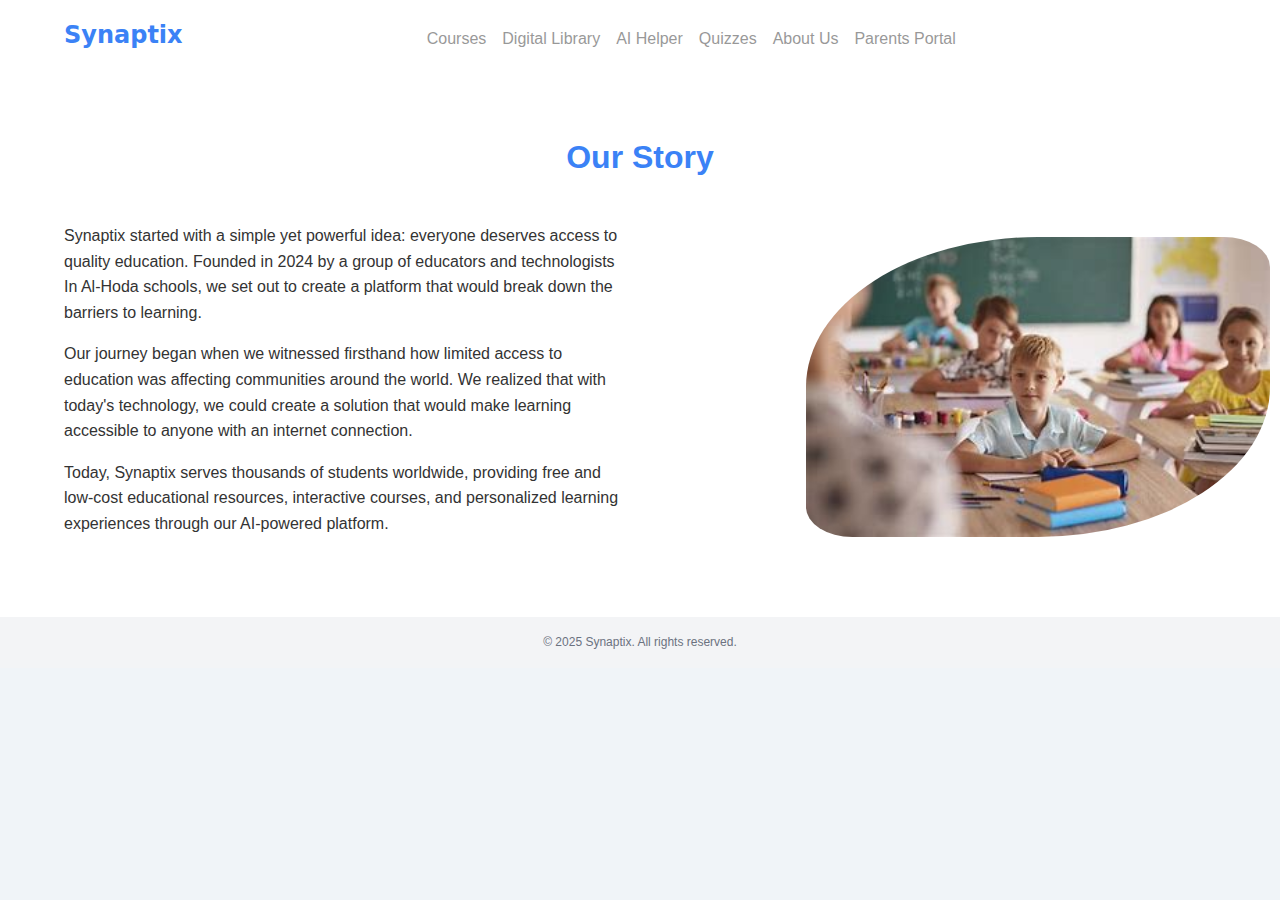
==== commit 898f6d17: "Update about.html" ====
--- a/about.html
+++ b/about.html
@@ -3,6 +3,7 @@
 <head>
     <meta charset="UTF-8">
     <meta name="viewport" content="width=device-width, initial-scale=1.0">
+    <link rel="icon" type="image/png" href="synaptixlogo.png">
     <title>About Us - Synaptix</title>
     <link rel="stylesheet" href="styles.css">
 </head>
@@ -52,25 +53,7 @@
                     </div>
                 </div>
 
-                <h2>Our Team</h2>
-                <div class="team-grid">
-                    <div class="team-member">
-                        <img src="person 1.jpg" alt="Team member 1">
-                        <h3>Abdallah</h3>
-                        <p class="position">CEO</p>
-                        <p class="description">A grade 9 teenager, he likes math and technology.</p>
-                    </div>
-                    <div class="team-member">
-                        <img src="placeholder.svg?height=200&width=200" alt="Team member 2">
-                        <h3>Belal</h3>
-                        <p class="position">CEO</p>
-                        <p class="description">A grade 9 teenager, he likes Gym, Math and technology.</p>
-                    </div>
-                    <div class="team-member">
-                        <img src="placeholder.svg?height=200&width=200" alt="Team member 3">
-                        <h3>Fares</h3>
-                        <p class="position">CEO</p>
-                        <p class="description">A grade 9 teenager, he likes reading and education.</p>
+               
                     </div>
                 </div>
             </div>
@@ -79,7 +62,7 @@
 
     <footer>
         <div class="container">
-            <p>&copy; 2024 Synaptix. All rights reserved.</p>
+            <p>&copy; 2025 Synaptix. All rights reserved.</p>
         </div>
     </footer>
 
--- a/styles.css
+++ b/styles.css
@@ -3055,5 +3055,130 @@
     z-index: 1000;
     animation: bubblePopUp 0.5s ease 0.8s forwards;
 }
-
-  
+/* Existing styles... */
+
+/* Course page styles */
+.grade-buttons,
+.subject-buttons {
+  display: flex;
+  flex-wrap: wrap;
+  justify-content: center;
+  gap: 1rem;
+  margin-bottom: 2rem;
+}
+
+.grade-button,
+.subject-button {
+  padding: 0.75rem 1.5rem;
+  font-size: 1rem;
+  background-color: var(--primary-color);
+  color: white;
+  border: none;
+  border-radius: 0.25rem;
+  cursor: pointer;
+  transition: background-color 0.3s ease;
+}
+
+.grade-button:hover,
+.subject-button:hover {
+  background-color: var(--primary-dark);
+}
+
+#pdfViewer {
+  margin-top: 2rem;
+}
+
+#pdfEmbed {
+  border: 1px solid #ccc;
+  border-radius: 0.25rem;
+}
+
+@media (max-width: 768px) {
+  .grade-button,
+  .subject-button {
+    width: calc(50% - 0.5rem);
+  }
+}
+
+@media (max-width: 480px) {
+  .grade-button,
+  .subject-button {
+    width: 100%;
+  }
+}
+
+/* Existing styles... */
+
+/* Existing styles... */
+
+.pdf-container {
+    margin-top: 2rem;
+    border: 1px solid #ccc;
+    border-radius: 0.25rem;
+}
+
+/* Existing styles... */
+  /* Existing styles... */
+
+.question {
+    margin-bottom: 1rem;
+    padding: 1rem;
+    background-color: #f0f0f0;
+    border-radius: 0.5rem;
+}
+
+.question p {
+    font-weight: bold;
+    margin-bottom: 0.5rem;
+}
+
+.question label {
+    display: block;
+    margin-bottom: 0.5rem;
+}
+
+#submitQuiz {
+    margin-top: 1rem;
+    padding: 0.5rem 1rem;
+    background-color: var(--primary-color);
+    color: white;
+    border: none;
+    border-radius: 0.25rem;
+    cursor: pointer;
+    transition: background-color 0.3s ease;
+}
+
+#submitQuiz:hover {
+    background-color: var(--primary-dark);
+}
+
+#quizResults {
+    margin-top: 1rem;
+    font-weight: bold;
+    font-size: 1.2rem;
+}
+
+/* Existing styles... */
+/* Style the filter dropdowns to match the image */
+.filter-container {
+    display: flex;
+    gap: 15px;
+    margin-bottom: 20px;
+}
+
+.filter-container select {
+    font-size: 16px; /* Adjust font size */
+    padding: 8px; /* Make it similar to the image */
+    width: 180px; /* Adjust width */
+    border-radius: 5px; /* Rounded corners */
+    border: 1px solid #ccc; /* Light gray border */
+    background-color: white;
+    cursor: pointer;
+    box-shadow: 0px 2px 4px rgba(0, 0, 0, 0.1); /* Soft shadow */
+}
+
+/* Hover effect */
+.filter-container select:hover {
+    border-color: #888;
+}
+
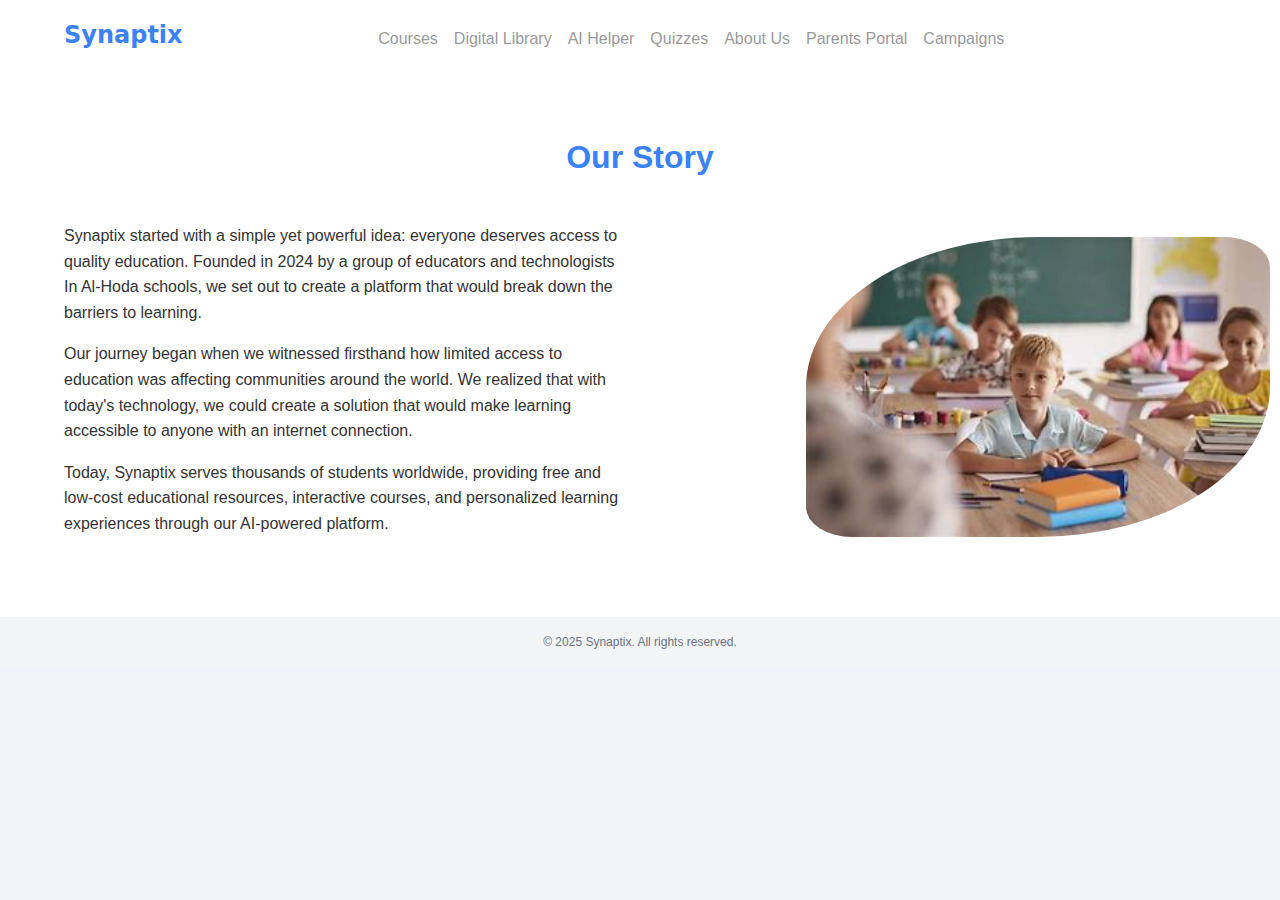
==== commit e4002dc3: "Update about.html" ====
--- a/about.html
+++ b/about.html
@@ -19,6 +19,7 @@
                     <li><a href="quizzes.html">Quizzes</a></li>
                     <li><a href="about.html">About Us</a></li>
                     <li><a href="parents-portal.html">Parents Portal</a></li>
+                    <li><a href="illiteracy.html">Campaigns</a></li>
                 </ul>
             </nav>
             <div class="auth-buttons">
